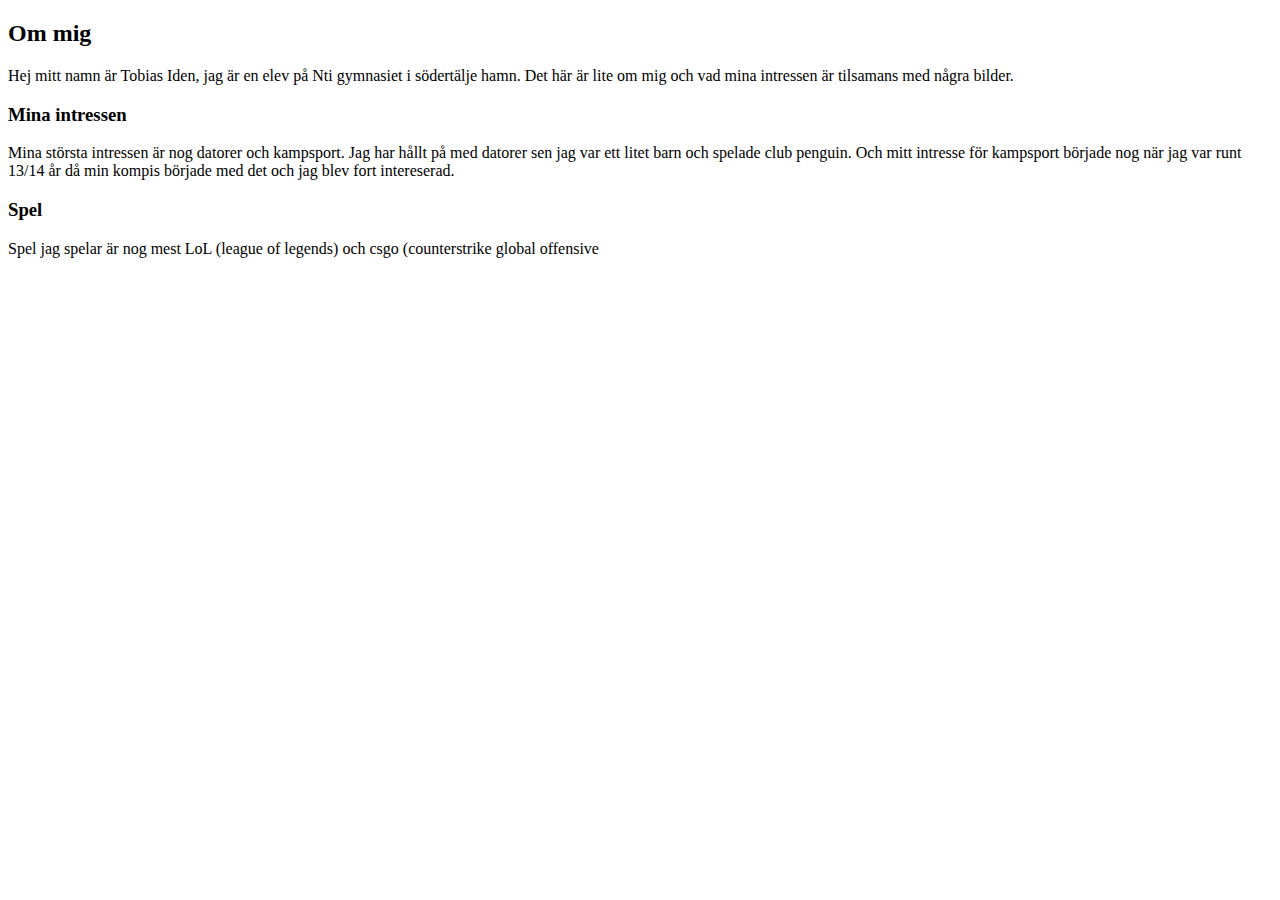
==== Index.html @ a537ed1a "Påbörjat om-mig" ====
<!DOCTYPE html>
<html lang="en">
<head>
    <meta charset="UTF-8">
    <meta name="viewport" content="width=device-width, initial-scale=1.0">
    <meta http-equiv="X-UA-Compatible" content="ie=edge">
    <title>Document</title>
    <link rel="stylesheet" href="style.css">
</head>
<body>
<h2>Om mig</h2>
<p>Hej mitt namn är Tobias Iden, jag är en elev på Nti gymnasiet i södertälje hamn. Det här är lite om mig och vad mina intressen är tilsamans med några bilder.</p>
<h3>Mina intressen</h3>
<p>Mina största intressen är nog datorer och kampsport. Jag har hållt på med datorer sen jag var ett litet barn och spelade club penguin. Och mitt intresse för kampsport började nog när jag var runt 13/14 år då min kompis började med det och jag blev fort intereserad.</p>
<h3>Spel</h3>
<p>Spel jag spelar är nog mest LoL (league of legends) och csgo (counterstrike global offensive</p>
<img src="" alt="" id="T1">
<div></div>

<img src="Ss1.png" alt="" id="T2">
</body>
</html>
---- style.css ----
#T1{
    float:right;
}
#T2{
    float:right;
}
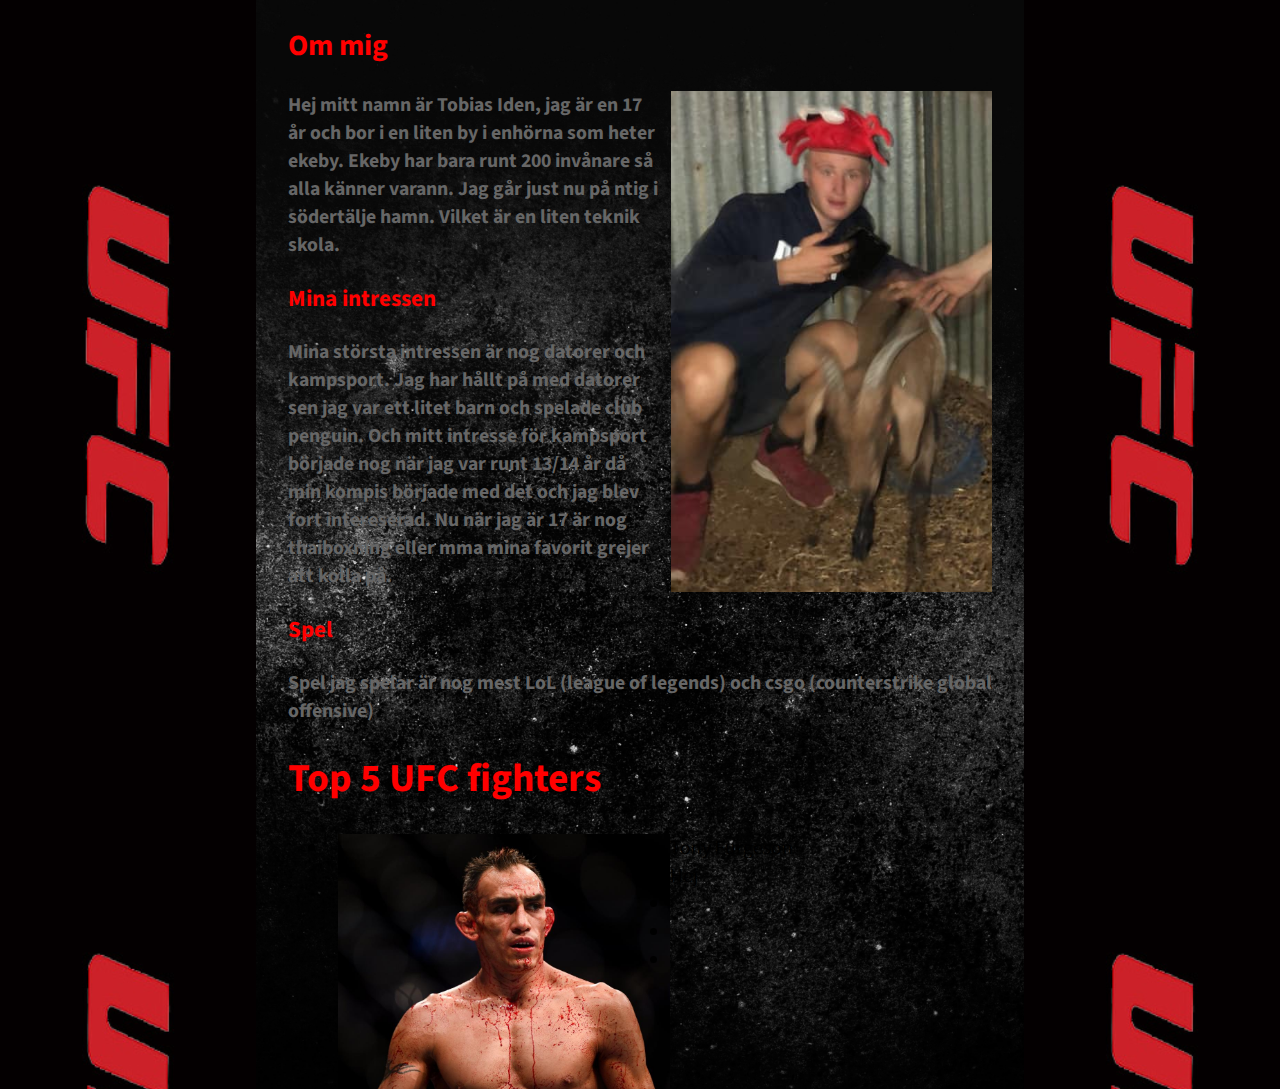
==== commit a2199290: "Css & html" ====
--- a/Index.html
+++ b/Index.html
@@ -1,22 +1,39 @@
 <!DOCTYPE html>
-<html lang="en">
+<html lang="sv">
 <head>
     <meta charset="UTF-8">
-    <meta name="viewport" content="width=device-width, initial-scale=1.0">
+    <meta name ="viewport" content="width=device-width, initial-scale=1.0">
     <meta http-equiv="X-UA-Compatible" content="ie=edge">
+    <link href="https://fonts.googleapis.com/css?family=Source+Sans+Pro&display=swap" rel="stylesheet">
     <title>Document</title>
     <link rel="stylesheet" href="style.css">
 </head>
 <body>
 <h2>Om mig</h2>
-<p>Hej mitt namn är Tobias Iden, jag är en elev på Nti gymnasiet i södertälje hamn. Det här är lite om mig och vad mina intressen är tilsamans med några bilder.</p>
+<img src="azeezsuger.png" alt="Get">
+<p>Hej mitt namn är Tobias Iden, jag är en 17 år och bor i en liten by i enhörna som heter ekeby. Ekeby har bara runt 200 invånare så alla känner varann.
+    Jag går just nu på ntig i södertälje hamn. Vilket är en liten teknik skola.  </p>
 <h3>Mina intressen</h3>
-<p>Mina största intressen är nog datorer och kampsport. Jag har hållt på med datorer sen jag var ett litet barn och spelade club penguin. Och mitt intresse för kampsport började nog när jag var runt 13/14 år då min kompis började med det och jag blev fort intereserad.</p>
+<p>Mina största intressen är nog datorer och kampsport. Jag har hållt på med datorer sen jag var ett litet barn och spelade club penguin. Och mitt intresse för kampsport började nog när jag var runt 13/14 år då min kompis började med det och jag blev fort intereserad. Nu när jag är 17 är nog thaiboxning eller mma mina favorit grejer att kolla på.</p>
 <h3>Spel</h3>
-<p>Spel jag spelar är nog mest LoL (league of legends) och csgo (counterstrike global offensive</p>
-<img src="" alt="" id="T1">
+<p>Spel jag spelar är nog mest LoL (league of legends) och csgo (counterstrike global offensive)</p>
+
+<h1 class="bigTop">Top 5 UFC fighters</h3>
+<ul>
+    <li>
+        <img src="Ufc2.jpg" alt="tony" id="tony">
+        Tony Furgeson
+    </li>
+    <li>Hej</li>
+
+    <li></li>
+    <li></li>
+    <li></li>
+</ul>
+
+
+
 <div></div>
 
-<img src="Ss1.png" alt="" id="T2">
 </body>
-</html>+</html> --- a/style.css
+++ b/style.css
@@ -1,6 +1,45 @@
-#T1{
-    float:right;
+
+
+body{
+    
+    width:55%; 
+    margin: 0 auto 0 auto;
+    font-family: 'Source Sans Pro', sans-serif;
+    background-image: url(Ufclol.jpg), url(yeet3.jpg) , url(Ufclol.jpg);
+    background-size: 20%, 60%, 20%;
+    background-repeat: repeat-y, repeat-y, repeat-y;
+    background-position: top left, top, top right;
+    font-size: 123%;
+    
 }
-#T2{
-    float:right;
+
+img{
+    float: right; 
+    margin-left: 10px;
+   
+}
+
+P {
+    color:  #666666;
+    font-weight: bold;
+}
+
+H2,H3,H4 {
+
+    color: red;
+    font-weight: bolder;
+    
+}
+
+H1{
+    color: red;
+    font-weight: bolder;
+    float: top;
+
+}
+
+#tony{ 
+    width: 50%;
+    height: 50%;
+    float: left;
 }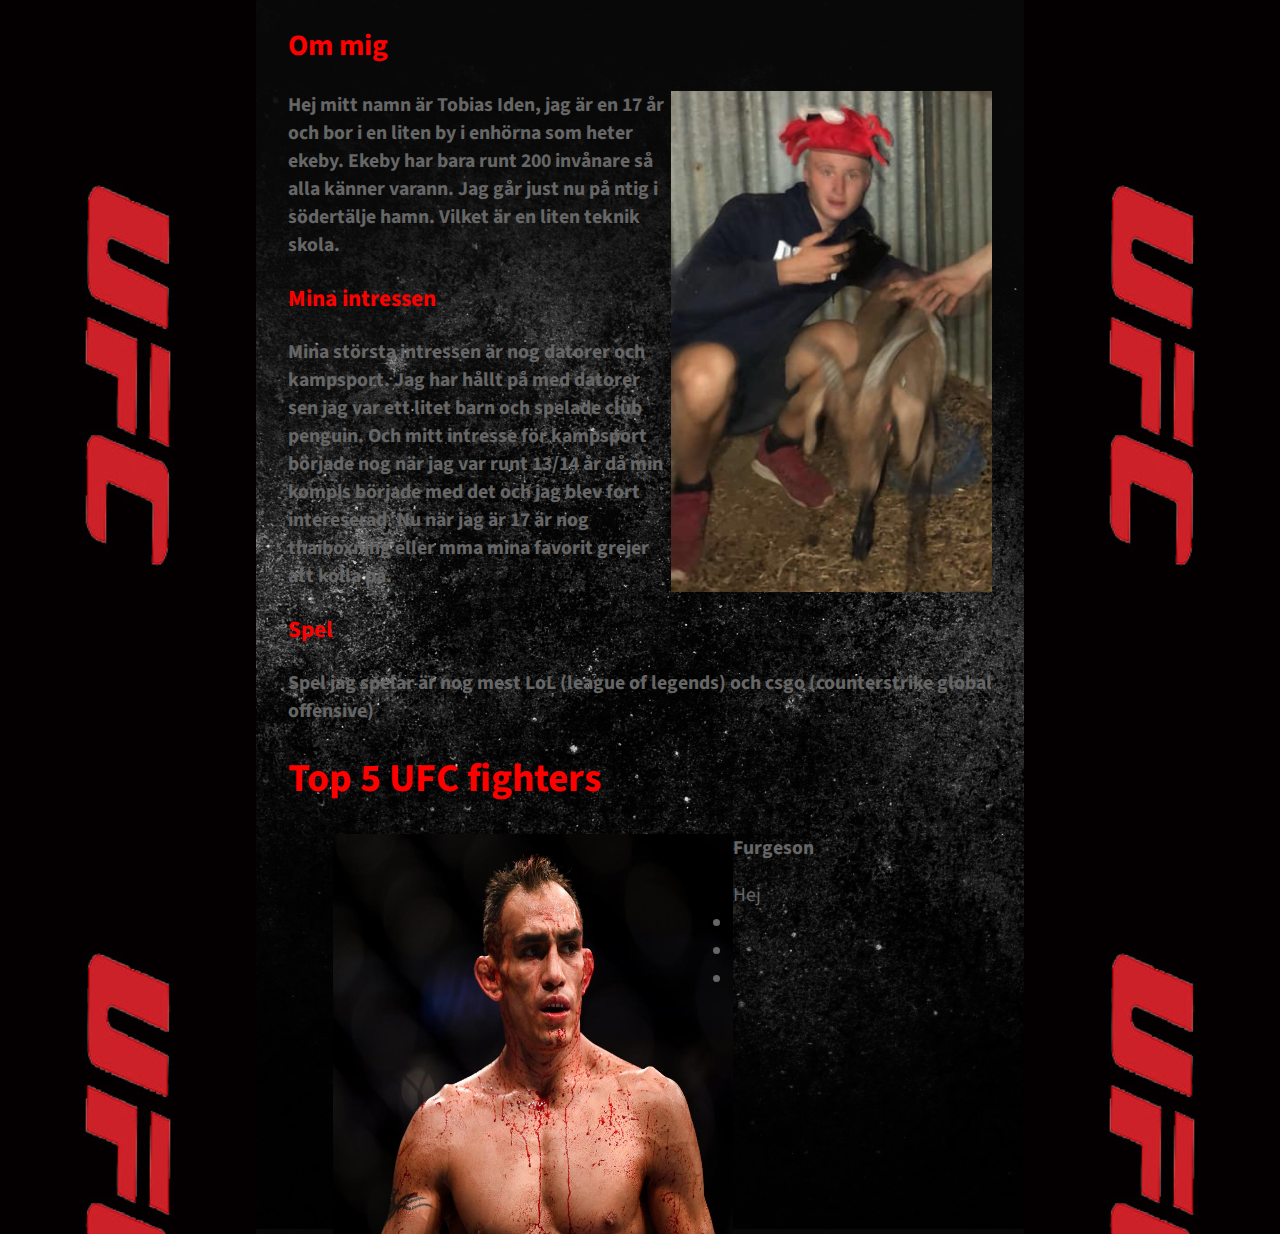
==== commit 1a3677c7: "allt" ====
--- a/Index.html
+++ b/Index.html
@@ -1,6 +1,8 @@
 <!DOCTYPE html>
 <html lang="sv">
 <head>
+        <script src="lol.js"></script>
+
     <meta charset="UTF-8">
     <meta name ="viewport" content="width=device-width, initial-scale=1.0">
     <meta http-equiv="X-UA-Compatible" content="ie=edge">
@@ -20,11 +22,11 @@
 
 <h1 class="bigTop">Top 5 UFC fighters</h3>
 <ul>
-    <li>
+    <div>
         <img src="Ufc2.jpg" alt="tony" id="tony">
-        Tony Furgeson
-    </li>
-    <li>Hej</li>
+        <p>Furgeson</p>
+    </div>
+    <div>Hej</div>
 
     <li></li>
     <li></li>
--- a/style.css
+++ b/style.css
@@ -10,17 +10,18 @@
     background-repeat: repeat-y, repeat-y, repeat-y;
     background-position: top left, top, top right;
     font-size: 123%;
+    color:  #666666;
     
 }
 
 img{
     float: right; 
-    margin-left: 10px;
+    margin-left: 5px;
    
 }
 
 P {
-    color:  #666666;
+    
     font-weight: bold;
 }
 
@@ -39,7 +40,9 @@
 }
 
 #tony{ 
-    width: 50%;
-    height: 50%;
+    
+    width: 400px;
+    height: 400px;
     float: left;
-}+}
+nav